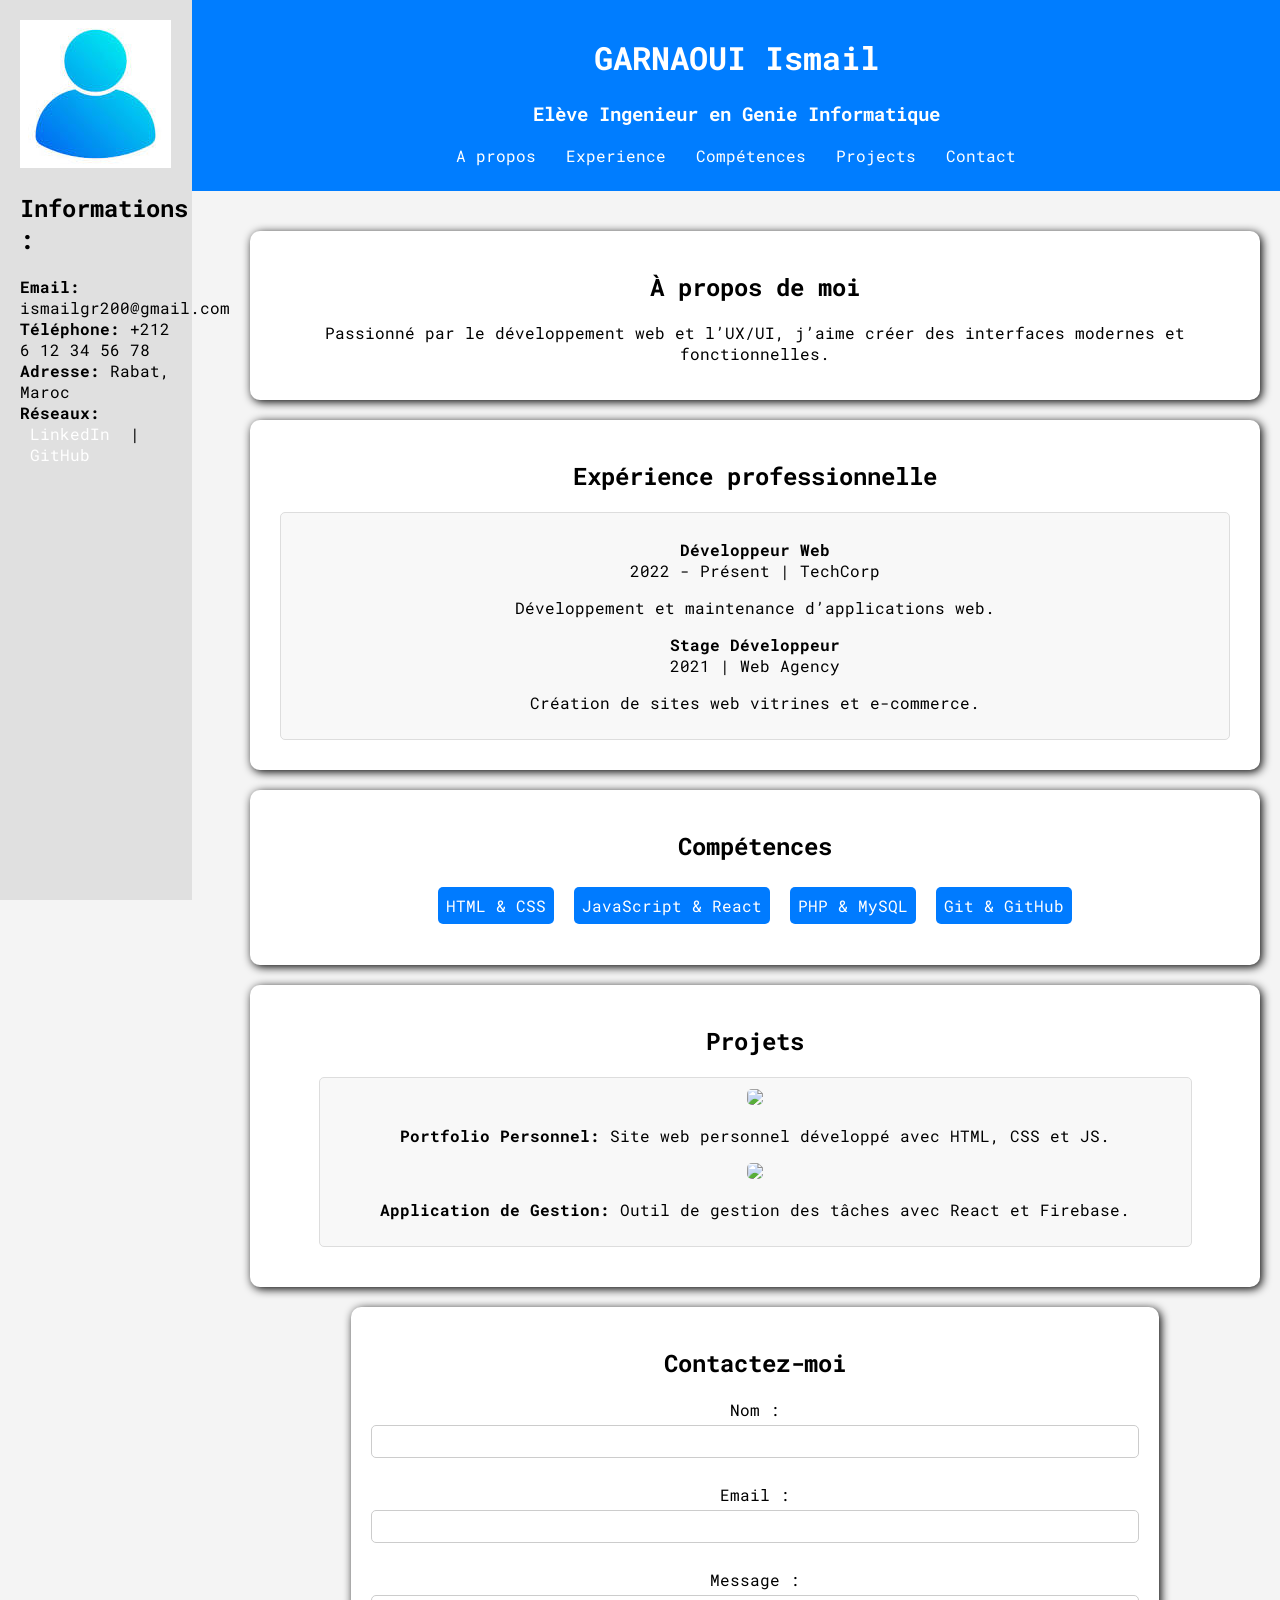
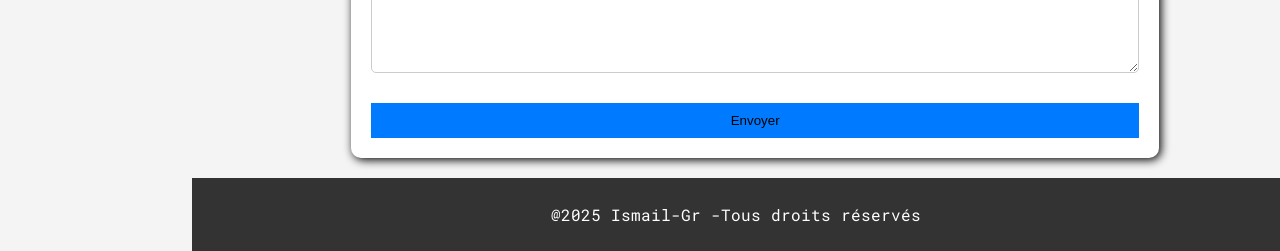
==== index.html @ 819b4c63 "Update and rename cv.html to index.html" ====
<!DOCTYPE html>
<html>
  <head>
    <link rel="stylesheet" href="cv.css" />
    <link rel="preconnect" href="https://fonts.googleapis.com" />
    <link rel="preconnect" href="https://fonts.gstatic.com" crossorigin />
    <link
      href="https://fonts.googleapis.com/css2?family=Roboto+Mono:ital,wght@0,100..700;1,100..700&display=swap"
      rel="stylesheet" />
    <title>Document</title>
  </head>
  <body>
    <header>
      <h1>GARNAOUI Ismail</h1>
      <h3>Elève Ingenieur en Genie Informatique</h3>
      <nav>
        <a href="">A propos </a>
        <a href="">Experience </a>
        <a href="">Compétences</a>
        <a href="">Projects </a>
        <a href="">Contact</a>
      </nav>
    </header>
    <aside>
      <img
        src="[data-uri]"
        class="profil-img" />
      <h2>Informations :</h2>
      <p>
        <strong>Email:</strong> ismailgr200@gmail.com <br />
        <strong>Téléphone:</strong> +212 6 12 34 56 78 <br />
        <strong>Adresse:</strong> Rabat, Maroc <br />
        <strong>Réseaux:</strong><br />
        <a href="">LinkedIn</a> | <a href="">GitHub</a>
      </p>
    </aside>
    <main>
      <section id="apropos">
        <h2>À propos de moi</h2>
        <p>
          Passionné par le développement web et l’UX/UI, j’aime créer des
          interfaces modernes et fonctionnelles.
        </p>
      </section>

      <section id="experience">
        <h2>Expérience professionnelle</h2>
        <div class="exp-box">
          <p><strong>Développeur Web</strong><br />2022 - Présent | TechCorp</p>
          <p>Développement et maintenance d’applications web.</p>

          <p><strong>Stage Développeur</strong><br />2021 | Web Agency</p>
          <p>Création de sites web vitrines et e-commerce.</p>
        </div>
      </section>

      <section id="competences">
        <h2>Compétences</h2>
        <ul class="skills-list">
          <li>HTML & CSS</li>
          <li>JavaScript & React</li>
          <li>PHP & MySQL</li>
          <li>Git & GitHub</li>
        </ul>
      </section>

      <section id="projets">
        <h2>Projets</h2>
        <div class="proj-box">
          <img
            src="https://encrypted-tbn0.gstatic.com/images?q=tbn:ANd9GcRFcZbbEnhjLiowtscEmZkKPuyoYvOgHgXI1w&s" />
          <p>
            <strong>Portfolio Personnel:</strong> Site web personnel développé
            avec HTML, CSS et JS.
          </p>
          <img
            src="https://encrypted-tbn0.gstatic.com/images?q=tbn:ANd9GcQ1qFygjsIS4ZRHzt2Lo4knR3-pHylbahXVSA&s" />
          <p>
            <strong>Application de Gestion:</strong> Outil de gestion des tâches
            avec React et Firebase.
          </p>
        </div>
      </section>
      <section id="contact">
        <h2>Contactez-moi</h2>
        <form>
          <label>Nom :</label><br />
          <input type="text" /><br /><br />
          <label>Email :</label><br />
          <input type="email" /><br /><br />
          <label>Message :</label><br />
          <textarea rows="4"></textarea><br /><br />
          <button type="submit">Envoyer</button>
        </form>
      </section>
    </main>
    <footer>
      <p>@2025 Ismail-Gr -Tous droits réservés</p>
    </footer>
  </body>
</html>
---- cv.css ----
* {
  box-sizing: border-box;
}
body {
  font-family: "Roboto Mono", monospace;
  background-color: #f4f4f4;
  text-align: center;
  margin: 0;
  padding: 0;
}
header {
  background-color: #007dff;
  color: white;
  padding: 15px;
  width: 85%;
  position: relative;
  left: 15%;
}
a,
nav {
  color: white;
  text-decoration: none;
  margin: 10px;
}
aside {
  background-color: #e0e0e0;
  padding: 20px;
  width: 15%;
  height: 100vh;
  text-align: left;
  position: fixed;
  top:0;
}
.profile-img{
  width: 100px;
  border-radius: 50%;
}
main {
  margin-left: 18%;
  padding: 20px;
}
section {
  background-color: white;
  padding: 20px;
  margin-top: 20px;
  margin-bottom: 20px;
  border-radius: 10px;
  box-shadow: 2px 2px 10px rgba(0, 0, 0, 1);
}
.exp-box {
  background-color: #f8f8f8;
  border: 1px solid #ddd;
  margin: 10px;
  padding: 10px;
  border-radius: 5px;
}
.skills-list {
  list-style: none;
  padding: 0;
}
.skills-list li {
  background-color: #007bff;
  color: white;
  padding: 8px;
  margin: 5px;
  border-radius: 5px;
  display: inline-block;
}
.proj-box {
  width: 90%;
  margin: 20px auto;
  background-color: #f8f8f8;
  padding: 10px;
  border: 1px solid #ddd;
  border-radius: 5px;
}
.proj-box img {
  width: 100px;
  border-radius: 5px;
}
#contact {
  width: 80%;
  margin: 0 auto;
}
input,
textarea {
  width: 100%;
  margin-top: 5px;
  margin-bottom: 5px;
  padding: 8px;
  border-radius: 5px;
  border: 1px solid #ccc;
}
button {
  background-color: #007bff;
  color: blanc;
  border: none;
  padding: 10px;
  cursor: pointer;
  width: 100%;
}
footer {
  background-color: #333;
  color: white;
  padding: 10px;
  width: 85%;
  margin-left: 15%;
}
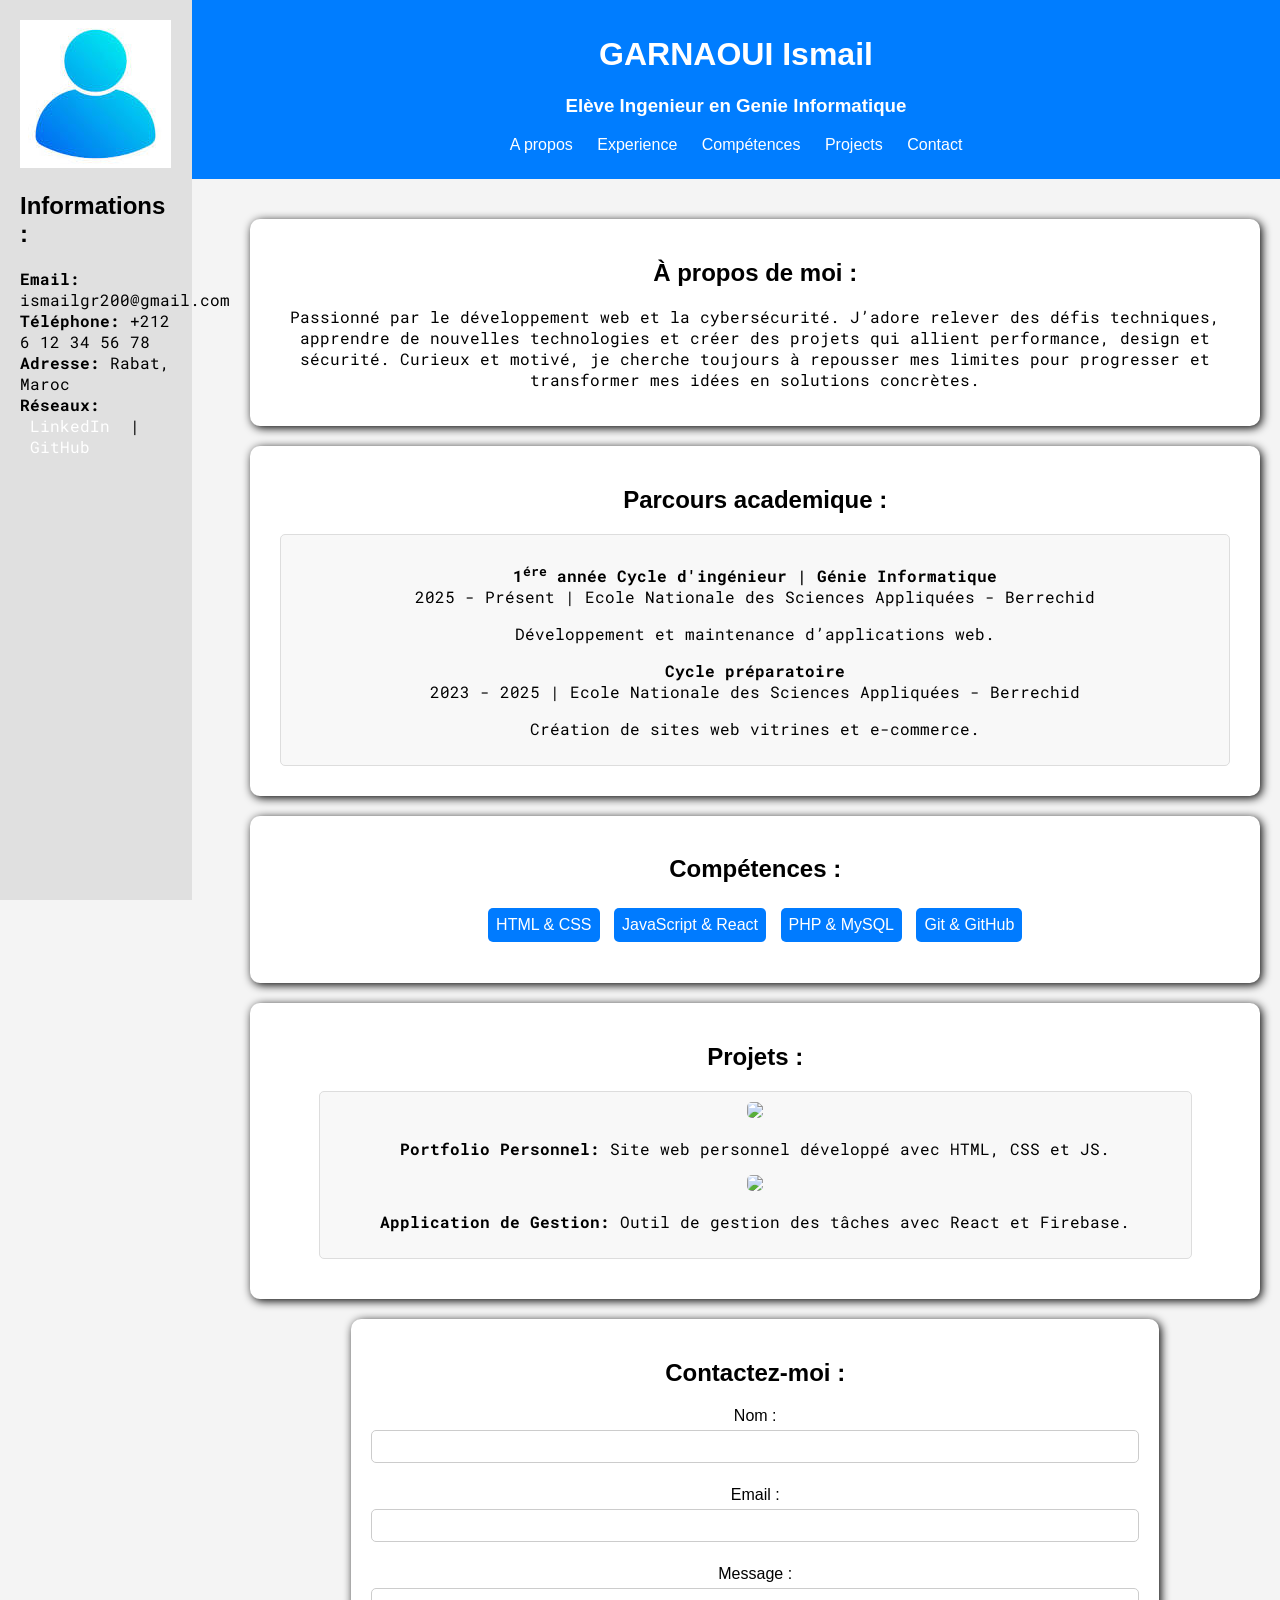
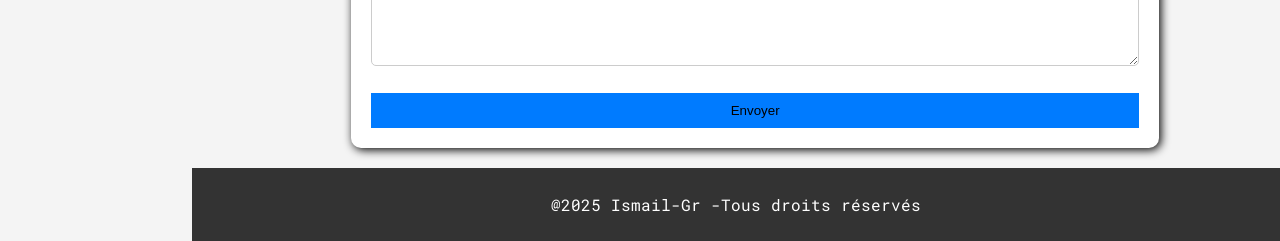
==== commit 6e1fa7e7: "Update index.html" ====
--- a/index.html
+++ b/index.html
@@ -14,11 +14,11 @@
       <h1>GARNAOUI Ismail</h1>
       <h3>Elève Ingenieur en Genie Informatique</h3>
       <nav>
-        <a href="">A propos </a>
-        <a href="">Experience </a>
-        <a href="">Compétences</a>
-        <a href="">Projects </a>
-        <a href="">Contact</a>
+        <a href="#aprp">A propos </a>
+        <a href="#prc">Experience </a>
+        <a href="#cpt">Compétences</a>
+        <a href="#prj">Projects </a>
+        <a href="#ctc">Contact</a>
       </nav>
     </header>
     <aside>
@@ -31,31 +31,40 @@
         <strong>Téléphone:</strong> +212 6 12 34 56 78 <br />
         <strong>Adresse:</strong> Rabat, Maroc <br />
         <strong>Réseaux:</strong><br />
-        <a href="">LinkedIn</a> | <a href="">GitHub</a>
+        <a
+          href="https://www.linkedin.com/in/ismail-garnaoui-b467322a5/?originalSubdomain=ma"
+          target="_blank"
+          >LinkedIn</a
+        >
+        | <a href="https://github.com/ismailgr10" target="_blank">GitHub</a>
       </p>
     </aside>
     <main>
       <section id="apropos">
-        <h2>À propos de moi</h2>
+        <h2 id="aprp">À propos de moi :</h2>
         <p>
-          Passionné par le développement web et l’UX/UI, j’aime créer des
-          interfaces modernes et fonctionnelles.
+          Passionné par le développement web et la cybersécurité.
+          J’adore relever des défis techniques, apprendre de nouvelles
+          technologies et créer des projets qui allient performance, design et
+          sécurité. Curieux et motivé, je cherche toujours à repousser mes
+          limites pour progresser et transformer mes idées en solutions
+          concrètes.
         </p>
       </section>
 
       <section id="experience">
-        <h2>Expérience professionnelle</h2>
+        <h2 id="prc">Parcours academique :</h2>
         <div class="exp-box">
-          <p><strong>Développeur Web</strong><br />2022 - Présent | TechCorp</p>
+          <p><strong>1<sup>ére</sup> année Cycle d'ingénieur | Génie Informatique</strong><br />2025 - Présent | Ecole Nationale des Sciences Appliquées - Berrechid</p>
           <p>Développement et maintenance d’applications web.</p>
 
-          <p><strong>Stage Développeur</strong><br />2021 | Web Agency</p>
+          <p><strong>Cycle préparatoire</strong><br />2023 - 2025 | Ecole Nationale des Sciences Appliquées - Berrechid</p>
           <p>Création de sites web vitrines et e-commerce.</p>
         </div>
       </section>
 
       <section id="competences">
-        <h2>Compétences</h2>
+        <h2 id="cpt">Compétences :</h2>
         <ul class="skills-list">
           <li>HTML & CSS</li>
           <li>JavaScript & React</li>
@@ -65,7 +74,7 @@
       </section>
 
       <section id="projets">
-        <h2>Projets</h2>
+        <h2 id="prj">Projets :</h2>
         <div class="proj-box">
           <img
             src="https://encrypted-tbn0.gstatic.com/images?q=tbn:ANd9GcRFcZbbEnhjLiowtscEmZkKPuyoYvOgHgXI1w&s" />
@@ -82,7 +91,7 @@
         </div>
       </section>
       <section id="contact">
-        <h2>Contactez-moi</h2>
+        <h2 id="ctc">Contactez-moi :</h2>
         <form>
           <label>Nom :</label><br />
           <input type="text" /><br /><br />
--- a/cv.css
+++ b/cv.css
@@ -2,7 +2,7 @@
   box-sizing: border-box;
 }
 body {
-  font-family: "Roboto Mono", monospace;
+  font-family: Arial, Helvetica, sans-serif;
   background-color: #f4f4f4;
   text-align: center;
   margin: 0;
@@ -106,3 +106,6 @@
   width: 85%;
   margin-left: 15%;
 }
+p{
+  font-family: "Roboto Mono", monospace;
+}
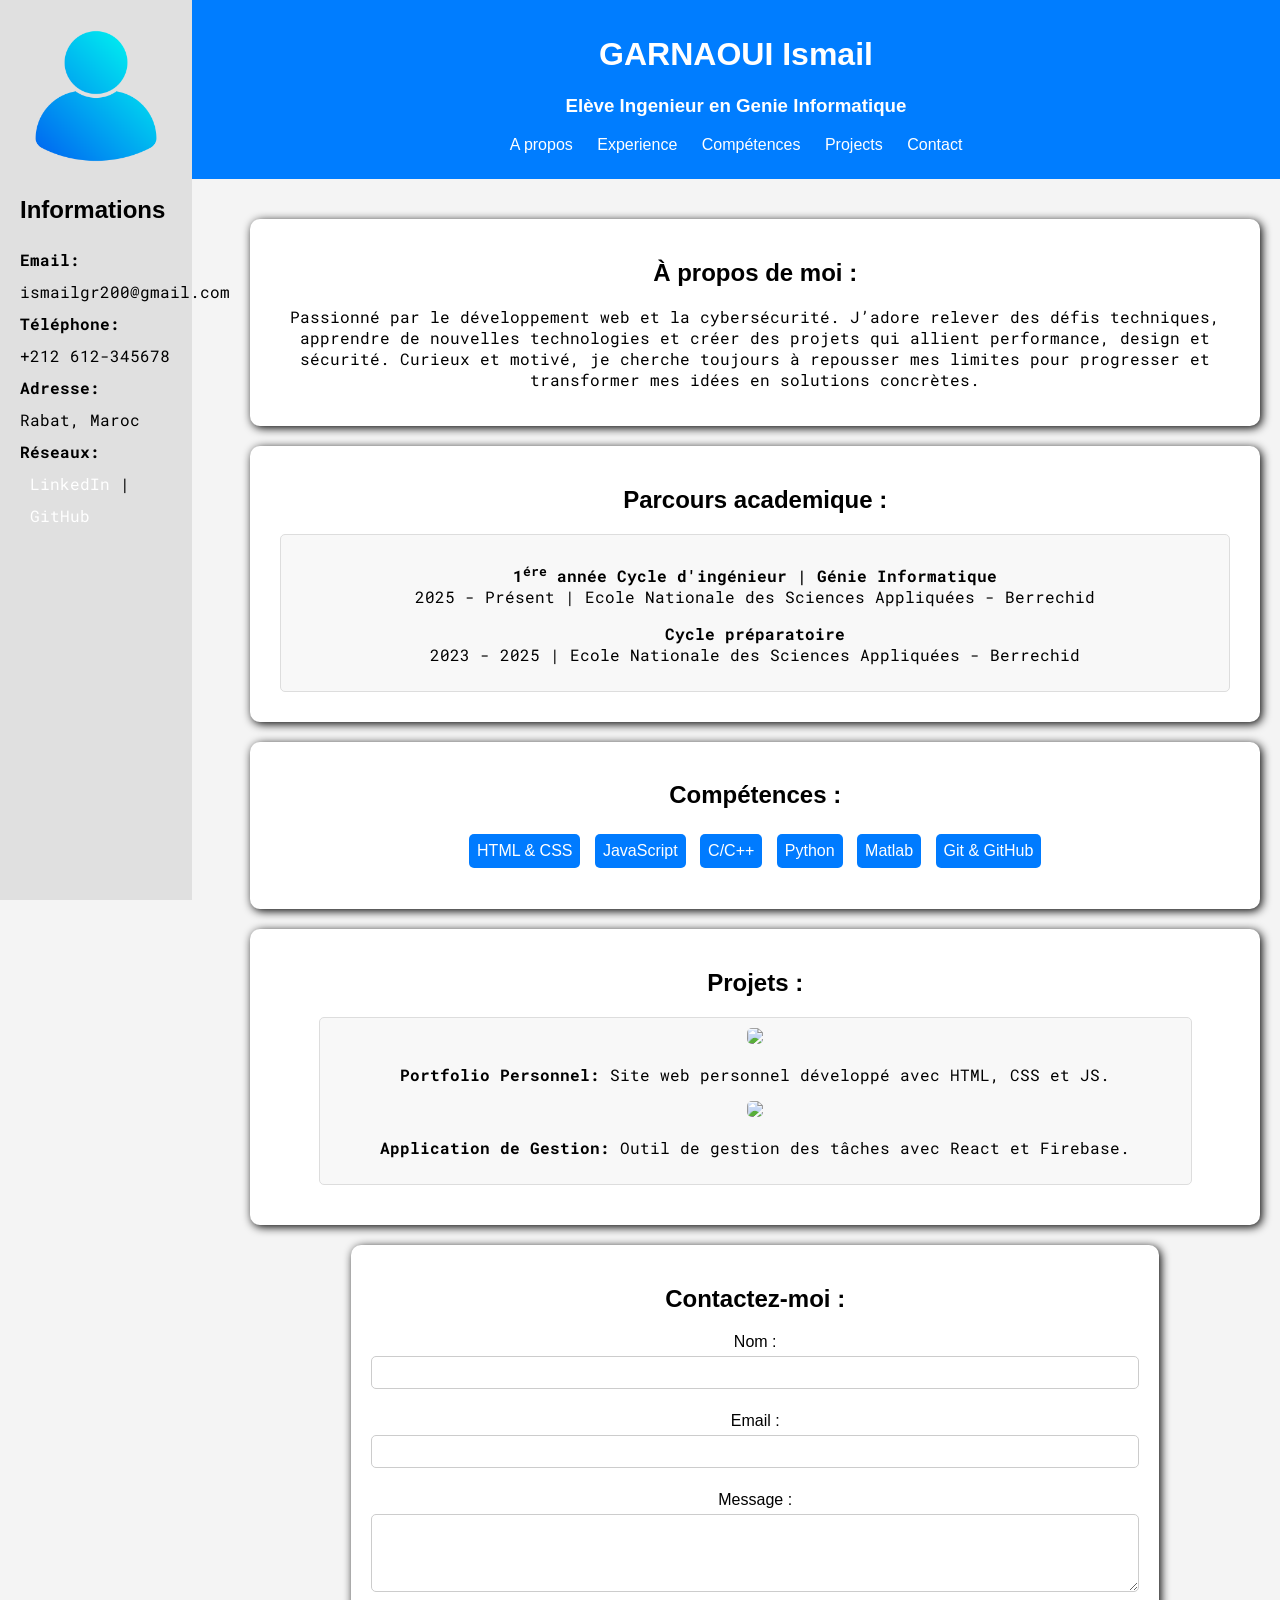
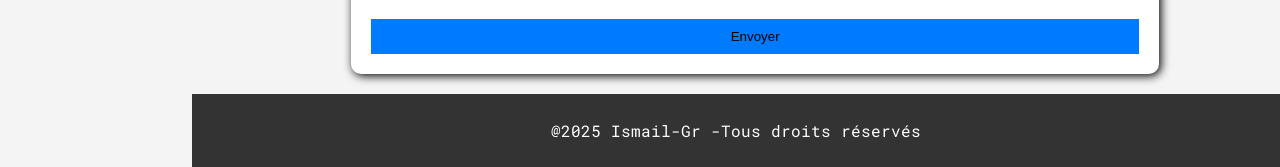
==== commit 77cdb190: "Add files via upload" ====
--- a/index.html
+++ b/index.html
@@ -1,12 +1,125 @@
 <!DOCTYPE html>
 <html>
   <head>
-    <link rel="stylesheet" href="cv.css" />
     <link rel="preconnect" href="https://fonts.googleapis.com" />
     <link rel="preconnect" href="https://fonts.gstatic.com" crossorigin />
     <link
       href="https://fonts.googleapis.com/css2?family=Roboto+Mono:ital,wght@0,100..700;1,100..700&display=swap"
       rel="stylesheet" />
+    <style>
+      *{
+        box-sizing: border-box;
+      }
+      body {
+        font-family: Arial, Helvetica, sans-serif;
+        background-color: #f4f4f4;
+        text-align: center;
+        margin: 0;
+        padding: 0;
+      }
+      header {
+        background-color: #007dff;
+        color: white;
+        padding: 15px;
+        width: 85%;
+        position: relative;
+        left: 15%;
+      }
+      a,
+      nav {
+        color: white;
+        text-decoration: none;
+        margin: 10px;
+      }
+      aside {
+        background-color: #e0e0e0;
+        padding: 20px;
+        width: 15%;
+        height: 100vh;
+        text-align: left;
+        position: fixed;
+        top: 0;
+      }
+      img {
+        width: 100%;
+        
+        border-radius: 50%;
+      }
+      main {
+        margin-left: 18%;
+        padding: 20px;
+      }
+      section {
+        background-color: white;
+        padding: 20px;
+        margin-top: 20px;
+        margin-bottom: 20px;
+        border-radius: 10px;
+        box-shadow: 2px 2px 10px rgba(0, 0, 0, 1);
+      }
+      .exp-box {
+        background-color: #f8f8f8;
+        border: 1px solid #ddd;
+        margin: 10px;
+        padding: 10px;
+        border-radius: 5px;
+      }
+      .skills-list {
+        list-style: none;
+        padding: 0;
+      }
+      .skills-list li {
+        background-color: #007bff;
+        color: white;
+        padding: 8px;
+        margin: 5px;
+        border-radius: 5px;
+        display: inline-block;
+      }
+      .proj-box {
+        width: 90%;
+        margin: 20px auto;
+        background-color: #f8f8f8;
+        padding: 10px;
+        border: 1px solid #ddd;
+        border-radius: 5px;
+      }
+      .proj-box img {
+        width: 100px;
+        border-radius: 5px;
+      }
+      #contact {
+        width: 80%;
+        margin: 0 auto;
+      }
+      input,
+      textarea {
+        width: 100%;
+        margin-top: 5px;
+        margin-bottom: 5px;
+        padding: 8px;
+        border-radius: 5px;
+        border: 1px solid #ccc;
+      }
+      button {
+        background-color: #007bff;
+        color: blanc;
+        border: none;
+        padding: 10px;
+        cursor: pointer;
+        width: 100%;
+      }
+      footer {
+        background-color: #333;
+        color: white;
+        padding: 10px;
+        width: 85%;
+        margin-left: 15%;
+      }
+      p {
+        font-family: "Roboto Mono", monospace;
+      }
+    </style>
     <title>Document</title>
   </head>
   <body>
@@ -22,44 +135,50 @@
       </nav>
     </header>
     <aside>
-      <img
-        src="[data-uri]"
-        class="profil-img" />
-      <h2>Informations :</h2>
-      <p>
+      <img src="icon.png" class="profil-img" />
+      <h2>Informations</h2>
+      <p style="line-height: 2">
         <strong>Email:</strong> ismailgr200@gmail.com <br />
-        <strong>Téléphone:</strong> +212 6 12 34 56 78 <br />
-        <strong>Adresse:</strong> Rabat, Maroc <br />
+        <strong>Téléphone:</strong><br />
+        +212 612-345678 <br />
+        <strong>Adresse:</strong><br />
+        Rabat, Maroc <br />
         <strong>Réseaux:</strong><br />
         <a
           href="https://www.linkedin.com/in/ismail-garnaoui-b467322a5/?originalSubdomain=ma"
           target="_blank"
           >LinkedIn</a
-        >
-        | <a href="https://github.com/ismailgr10" target="_blank">GitHub</a>
+        >|
+        <a href="https://github.com/ismailgr10" target="_blank">GitHub</a>
       </p>
     </aside>
     <main>
       <section id="apropos">
         <h2 id="aprp">À propos de moi :</h2>
         <p>
-          Passionné par le développement web et la cybersécurité.
-          J’adore relever des défis techniques, apprendre de nouvelles
-          technologies et créer des projets qui allient performance, design et
-          sécurité. Curieux et motivé, je cherche toujours à repousser mes
-          limites pour progresser et transformer mes idées en solutions
-          concrètes.
+          Passionné par le développement web et la cybersécurité. J’adore
+          relever des défis techniques, apprendre de nouvelles technologies et
+          créer des projets qui allient performance, design et sécurité. Curieux
+          et motivé, je cherche toujours à repousser mes limites pour progresser
+          et transformer mes idées en solutions concrètes.
         </p>
       </section>
 
       <section id="experience">
         <h2 id="prc">Parcours academique :</h2>
         <div class="exp-box">
-          <p><strong>1<sup>ére</sup> année Cycle d'ingénieur | Génie Informatique</strong><br />2025 - Présent | Ecole Nationale des Sciences Appliquées - Berrechid</p>
-          <p>Développement et maintenance d’applications web.</p>
-
-          <p><strong>Cycle préparatoire</strong><br />2023 - 2025 | Ecole Nationale des Sciences Appliquées - Berrechid</p>
-          <p>Création de sites web vitrines et e-commerce.</p>
+          <p>
+            <strong
+              >1<sup>ére</sup> année Cycle d'ingénieur | Génie
+              Informatique</strong
+            ><br />2025 - Présent | Ecole Nationale des Sciences Appliquées -
+            Berrechid
+          </p>
+
+          <p>
+            <strong>Cycle préparatoire</strong><br />2023 - 2025 | Ecole
+            Nationale des Sciences Appliquées - Berrechid
+          </p>
         </div>
       </section>
 
@@ -67,8 +186,10 @@
         <h2 id="cpt">Compétences :</h2>
         <ul class="skills-list">
           <li>HTML & CSS</li>
-          <li>JavaScript & React</li>
-          <li>PHP & MySQL</li>
+          <li>JavaScript</li>
+          <li>C/C++</li>
+          <li>Python</li>
+          <li>Matlab</li>
           <li>Git & GitHub</li>
         </ul>
       </section>
